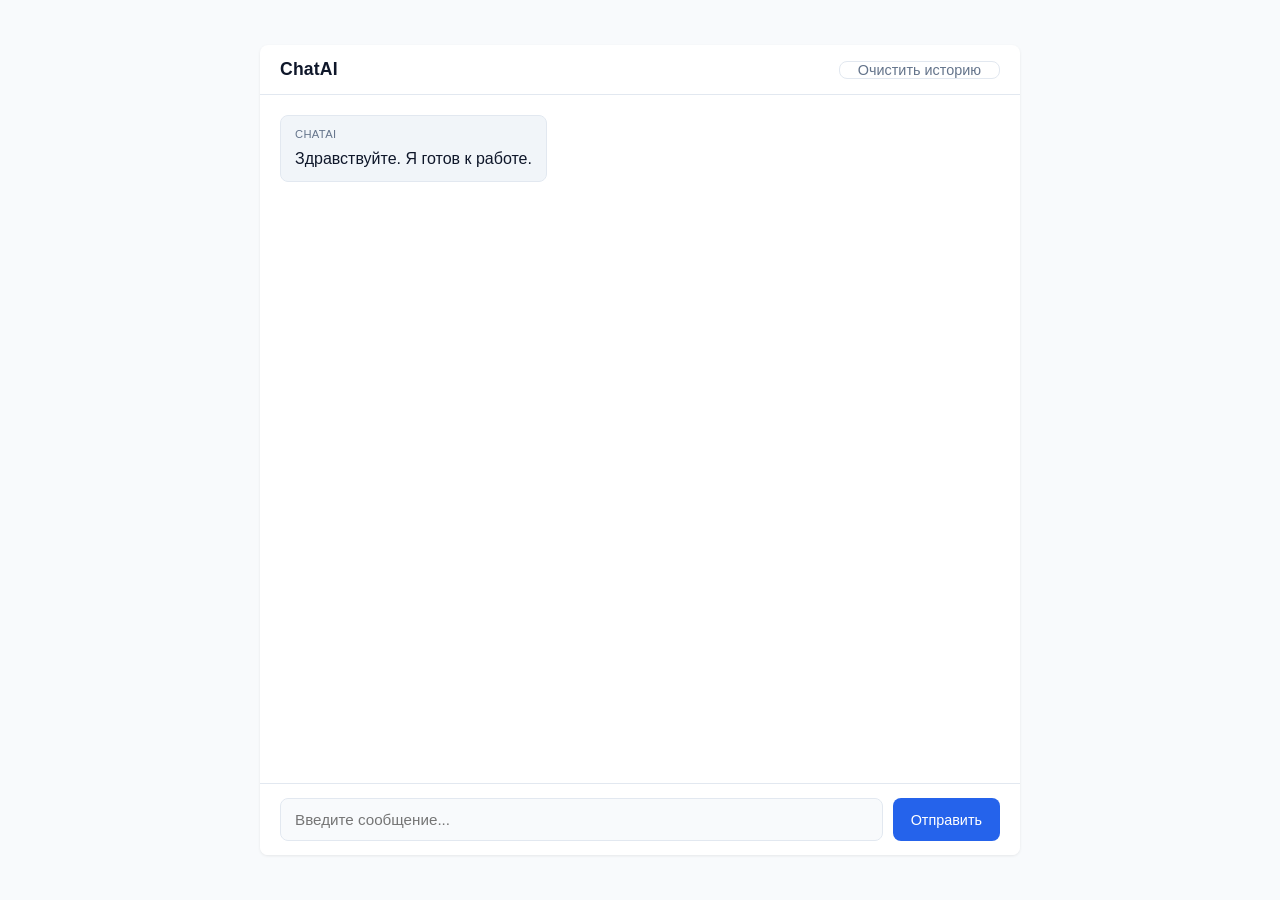
==== frontend/index.html @ c6481852 "Added simple frontend, cors, now it's a fullstack project (frontend port: 8000, backend port: 8001)" ====
<!DOCTYPE html>
<html lang="ru">
<head>
    <meta charset="UTF-8">
    <meta name="viewport" content="width=device-width, initial-scale=1.0">
    <title>ChatAI</title>
    <link rel="stylesheet" href="style.css">
</head>
<body>
    <div class="app-container">
        <header class="app-header">
            <h1>ChatAI</h1>
            <button id="clearBtn" class="btn-secondary">Очистить историю</button>
        </header>
        <main id="chatBox" class="chat-area"></main>
        <footer class="input-area">
            <input type="text" id="messageInput" placeholder="Введите сообщение..." autocomplete="off">
            <button id="sendBtn" class="btn-primary">Отправить</button>
        </footer>
    </div>
    <script src="script.js"></script>
</body>
</html>
---- frontend/style.css ----
:root {
    --bg: #f8fafc;
    --surface: #ffffff;
    --text-primary: #0f172a;
    --text-secondary: #64748b;
    --border: #e2e8f0;
    --accent: #2563eb;
    --accent-hover: #1d4ed8;
    --user-bubble: #dbeafe;
    --ai-bubble: #f1f5f9;
    --radius: 8px;
    --shadow: 0 1px 3px rgba(0,0,0,0.08);
}

* { box-sizing: border-box; margin: 0; padding: 0; }

body {
    font-family: -apple-system, BlinkMacSystemFont, "Segoe UI", Roboto, "Helvetica Neue", Arial, sans-serif;
    background: var(--bg);
    color: var(--text-primary);
    height: 100vh;
    display: flex;
    justify-content: center;
    align-items: center;
}

.app-container {
    width: 100%;
    max-width: 760px;
    height: 90vh;
    background: var(--surface);
    border-radius: var(--radius);
    display: flex;
    flex-direction: column;
    box-shadow: var(--shadow);
    overflow: hidden;
}

.app-header {
    padding: 14px 20px;
    border-bottom: 1px solid var(--border);
    display: flex;
    justify-content: space-between;
    align-items: center;
}

.app-header h1 {
    font-size: 1.1rem;
    font-weight: 600;
    letter-spacing: 0.01em;
}

.chat-area {
    flex: 1;
    overflow-y: auto;
    padding: 20px;
    display: flex;
    flex-direction: column;
    gap: 12px;
}

.message {
    max-width: 75%;
    padding: 10px 14px;
    border-radius: var(--radius);
    line-height: 1.5;
    word-wrap: break-word;
}

.message.user {
    align-self: flex-end;
    background: var(--user-bubble);
    color: #1e40af;
}

.message.ai {
    align-self: flex-start;
    background: var(--ai-bubble);
    border: 1px solid var(--border);
}

.meta {
    font-size: 0.7rem;
    color: var(--text-secondary);
    margin-bottom: 4px;
    font-weight: 500;
    text-transform: uppercase;
    letter-spacing: 0.03em;
}

.input-area {
    padding: 14px 20px;
    border-top: 1px solid var(--border);
    display: flex;
    gap: 10px;
    background: var(--surface);
}

#messageInput {
    flex: 1;
    padding: 12px 14px;
    border-radius: var(--radius);
    border: 1px solid var(--border);
    background: var(--bg);
    font-size: 0.95rem;
    outline: none;
    transition: border-color 0.15s;
}

#messageInput:focus {
    border-color: var(--accent);
}

.btn-primary, .btn-secondary {
    padding: 0 18px;
    border-radius: var(--radius);
    border: none;
    font-weight: 500;
    cursor: pointer;
    transition: all 0.15s;
    font-size: 0.9rem;
}

.btn-primary {
    background: var(--accent);
    color: #ffffff;
}

.btn-primary:hover {
    background: var(--accent-hover);
}

.btn-primary:disabled {
    opacity: 0.6;
    cursor: not-allowed;
}

.btn-secondary {
    background: transparent;
    border: 1px solid var(--border);
    color: var(--text-secondary);
}

.btn-secondary:hover {
    background: #f8fafc;
    border-color: var(--text-secondary);
}

.typing::after {
    content: "▋";
    animation: blink 1s step-end infinite;
    margin-left: 2px;
    opacity: 0.7;
}

@keyframes blink {
    50% { opacity: 0; }
}

@media (max-width: 640px) {
    .app-container {
        height: 100vh;
        border-radius: 0;
    }
    .message {
        max-width: 85%;
    }
}
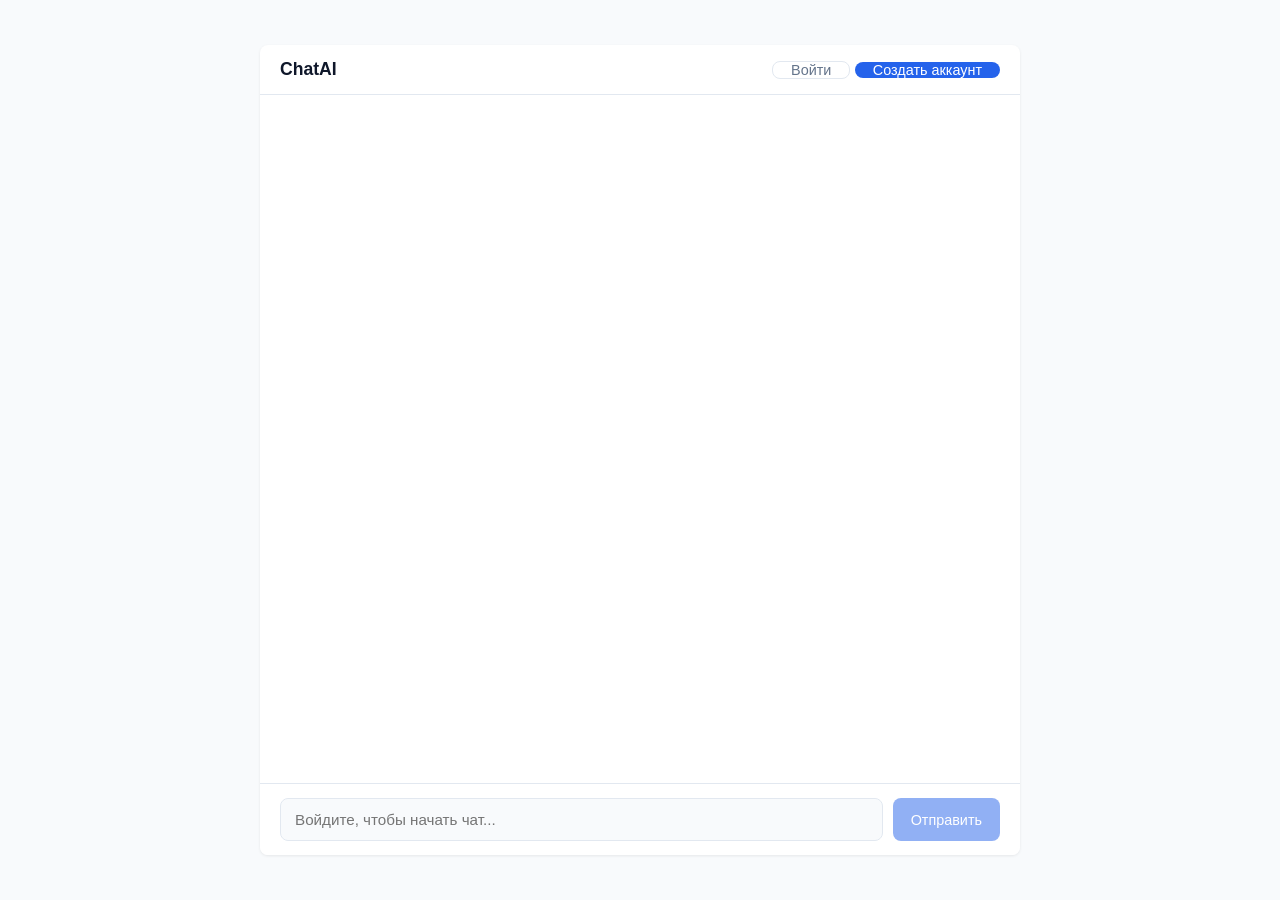
==== commit 961f73cf: "Added authorization using AuthX, access and refresh tokens are stored in cookies" ====
--- a/frontend/index.html
+++ b/frontend/index.html
@@ -10,13 +10,15 @@
     <div class="app-container">
         <header class="app-header">
             <h1>ChatAI</h1>
-            <button id="clearBtn" class="btn-secondary">Очистить историю</button>
+            <div id="authPanel" class="auth-panel"></div>
         </header>
-        <main id="chatBox" class="chat-area"></main>
-        <footer class="input-area">
-            <input type="text" id="messageInput" placeholder="Введите сообщение..." autocomplete="off">
+
+        <main class="chat-area" id="chatBox"></main>
+
+        <div class="input-area">
+            <input type="text" id="messageInput" placeholder="Введите сообщение...">
             <button id="sendBtn" class="btn-primary">Отправить</button>
-        </footer>
+        </div>
     </div>
     <script src="script.js"></script>
 </body>
--- a/frontend/style.css
+++ b/frontend/style.css
@@ -7,7 +7,7 @@
     --accent: #2563eb;
     --accent-hover: #1d4ed8;
     --user-bubble: #dbeafe;
-    --ai-bubble: #f1f5f9;
+    --assistant-bubble: #f1f5f9;
     --radius: 8px;
     --shadow: 0 1px 3px rgba(0,0,0,0.08);
 }
@@ -15,7 +15,7 @@
 * { box-sizing: border-box; margin: 0; padding: 0; }
 
 body {
-    font-family: -apple-system, BlinkMacSystemFont, "Segoe UI", Roboto, "Helvetica Neue", Arial, sans-serif;
+    font-family: -apple-system, BlinkMacSystemFont, "Segoe UI", Roboto, sans-serif;
     background: var(--bg);
     color: var(--text-primary);
     height: 100vh;
@@ -44,11 +44,8 @@
     align-items: center;
 }
 
-.app-header h1 {
-    font-size: 1.1rem;
-    font-weight: 600;
-    letter-spacing: 0.01em;
-}
+.app-header h1 { font-size: 1.1rem; font-weight: 600; }
+.auth-buttons { display: flex; gap: 8px; }
 
 .chat-area {
     flex: 1;
@@ -65,6 +62,7 @@
     border-radius: var(--radius);
     line-height: 1.5;
     word-wrap: break-word;
+    position: relative;
 }
 
 .message.user {
@@ -73,9 +71,9 @@
     color: #1e40af;
 }
 
-.message.ai {
+.message.assistant {
     align-self: flex-start;
-    background: var(--ai-bubble);
+    background: var(--assistant-bubble);
     border: 1px solid var(--border);
 }
 
@@ -83,9 +81,21 @@
     font-size: 0.7rem;
     color: var(--text-secondary);
     margin-bottom: 4px;
-    font-weight: 500;
+    display: flex;
+    justify-content: space-between;
+    align-items: center;
+    gap: 10px;
+}
+
+.meta .role-name {
     text-transform: uppercase;
     letter-spacing: 0.03em;
+}
+
+.meta .datetime {
+    font-weight: normal;
+    opacity: 0.7;
+    font-size: 0.65rem;
 }
 
 .input-area {
@@ -104,11 +114,64 @@
     background: var(--bg);
     font-size: 0.95rem;
     outline: none;
-    transition: border-color 0.15s;
-}
-
-#messageInput:focus {
-    border-color: var(--accent);
+}
+
+#messageInput:focus { border-color: var(--accent); }
+
+.auth-wrapper {
+    width: 100%;
+    max-width: 760px;
+    height: 90vh;
+    display: flex;
+    align-items: center;
+    justify-content: center;
+    padding: 20px;
+}
+
+.auth-card {
+    background: var(--surface);
+    padding: 40px;
+    border-radius: var(--radius);
+    box-shadow: var(--shadow);
+    width: 100%;
+    max-width: 360px;
+}
+
+.auth-card h2 {
+    margin: 0 0 24px;
+    text-align: center;
+    font-size: 1.4rem;
+    font-weight: 600;
+}
+
+.auth-card input {
+    width: 100%;
+    padding: 12px;
+    margin-bottom: 12px;
+    border: 1px solid var(--border);
+    border-radius: var(--radius);
+    background: var(--bg);
+    font-size: 1rem;
+    outline: none;
+    box-sizing: border-box;
+}
+
+.auth-card input:focus { border-color: var(--accent); }
+
+.auth-actions {
+    display: flex;
+    gap: 10px;
+    margin-top: 8px;
+}
+
+.auth-actions button { flex: 1; }
+
+.auth-msg {
+    color: var(--text-secondary);
+    font-size: 0.85rem;
+    min-height: 1.2em;
+    text-align: center;
+    margin-top: 12px;
 }
 
 .btn-primary, .btn-secondary {
@@ -123,17 +186,11 @@
 
 .btn-primary {
     background: var(--accent);
-    color: #ffffff;
-}
-
-.btn-primary:hover {
-    background: var(--accent-hover);
-}
-
-.btn-primary:disabled {
-    opacity: 0.6;
-    cursor: not-allowed;
-}
+    color: #fff;
+}
+
+.btn-primary:hover { background: var(--accent-hover); }
+.btn-primary:disabled { opacity: 0.5; cursor: not-allowed; }
 
 .btn-secondary {
     background: transparent;
@@ -141,28 +198,31 @@
     color: var(--text-secondary);
 }
 
-.btn-secondary:hover {
-    background: #f8fafc;
-    border-color: var(--text-secondary);
-}
-
-.typing::after {
-    content: "▋";
-    animation: blink 1s step-end infinite;
-    margin-left: 2px;
-    opacity: 0.7;
-}
-
-@keyframes blink {
-    50% { opacity: 0; }
+.btn-secondary:hover { background: #f8fafc; }
+
+.typing-indicator {
+    display: inline-flex;
+    gap: 4px;
+    padding: 4px 0;
+}
+
+.typing-dot {
+    width: 6px;
+    height: 6px;
+    background-color: var(--text-secondary);
+    border-radius: 50%;
+    animation: typing-wave 1.4s infinite ease-in-out both;
+}
+
+.typing-dot:nth-child(1) { animation-delay: -0.32s; }
+.typing-dot:nth-child(2) { animation-delay: -0.16s; }
+
+@keyframes typing-wave {
+    0%, 80%, 100% { transform: scale(0.8); opacity: 0.5; }
+    40% { transform: scale(1.2); opacity: 1; }
 }
 
 @media (max-width: 640px) {
-    .app-container {
-        height: 100vh;
-        border-radius: 0;
-    }
-    .message {
-        max-width: 85%;
-    }
+    .app-container { height: 100vh; border-radius: 0; }
+    .message { max-width: 85%; }
 }
